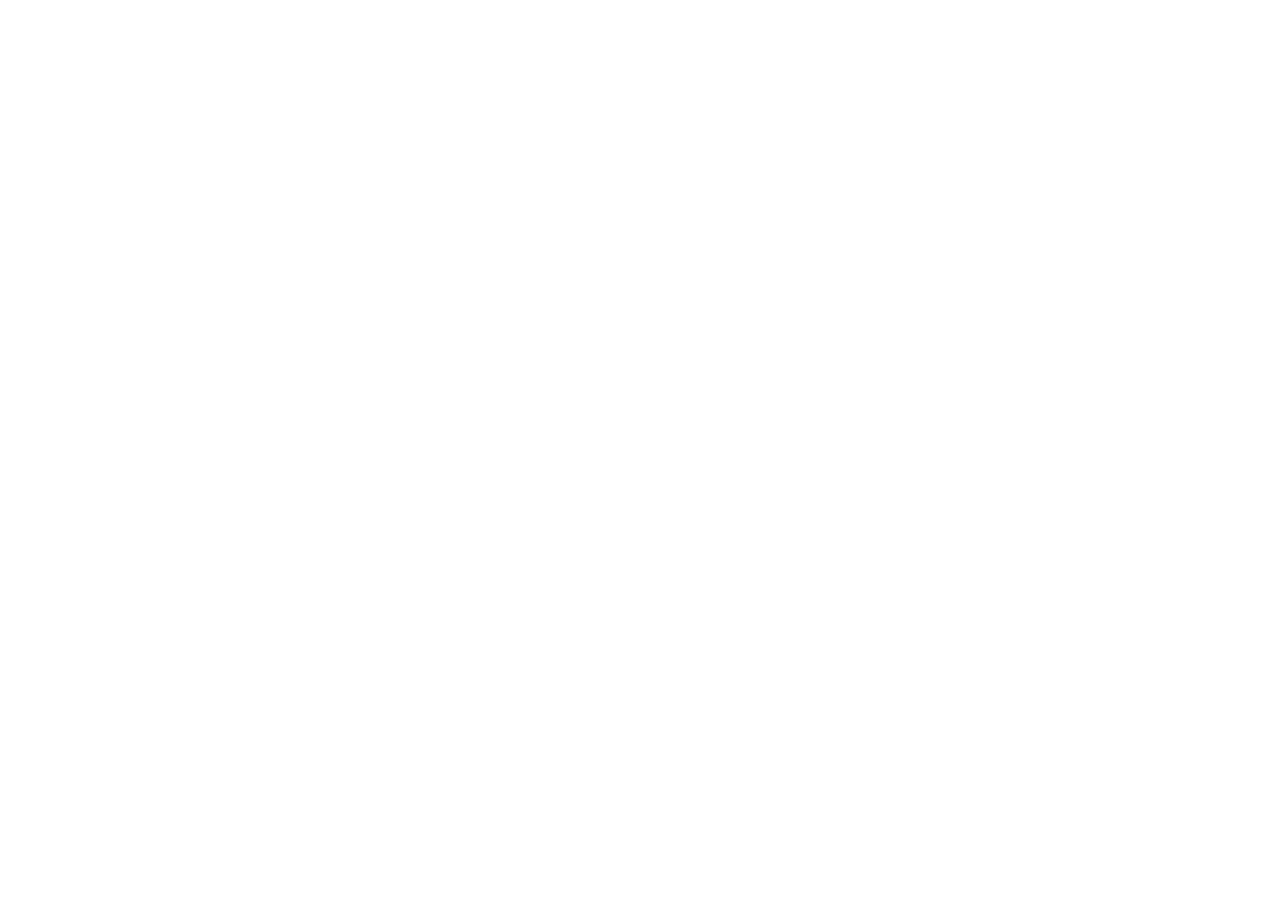
==== index.html @ 9b5c3ff9 "added basic html and bootstrap to pages" ====
<!DOCTYPE html>
<html lang="en">
<head>
    <meta charset="UTF-8">
    <meta name="viewport" content="width=device-width, initial-scale=1.0">
    <meta http-equiv="X-UA-Compatible" content="ie=edge">
    <link rel="stylesheet" href="https://stackpath.bootstrapcdn.com/bootstrap/4.3.1/css/bootstrap.min.css" integrity="sha384-ggOyR0iXCbMQv3Xipma34MD+dH/1fQ784/j6cY/iJTQUOhcWr7x9JvoRxT2MZw1T" crossorigin="anonymous">
    <title>About Levi</title>
</head>
<body>
    
</body>
</html>
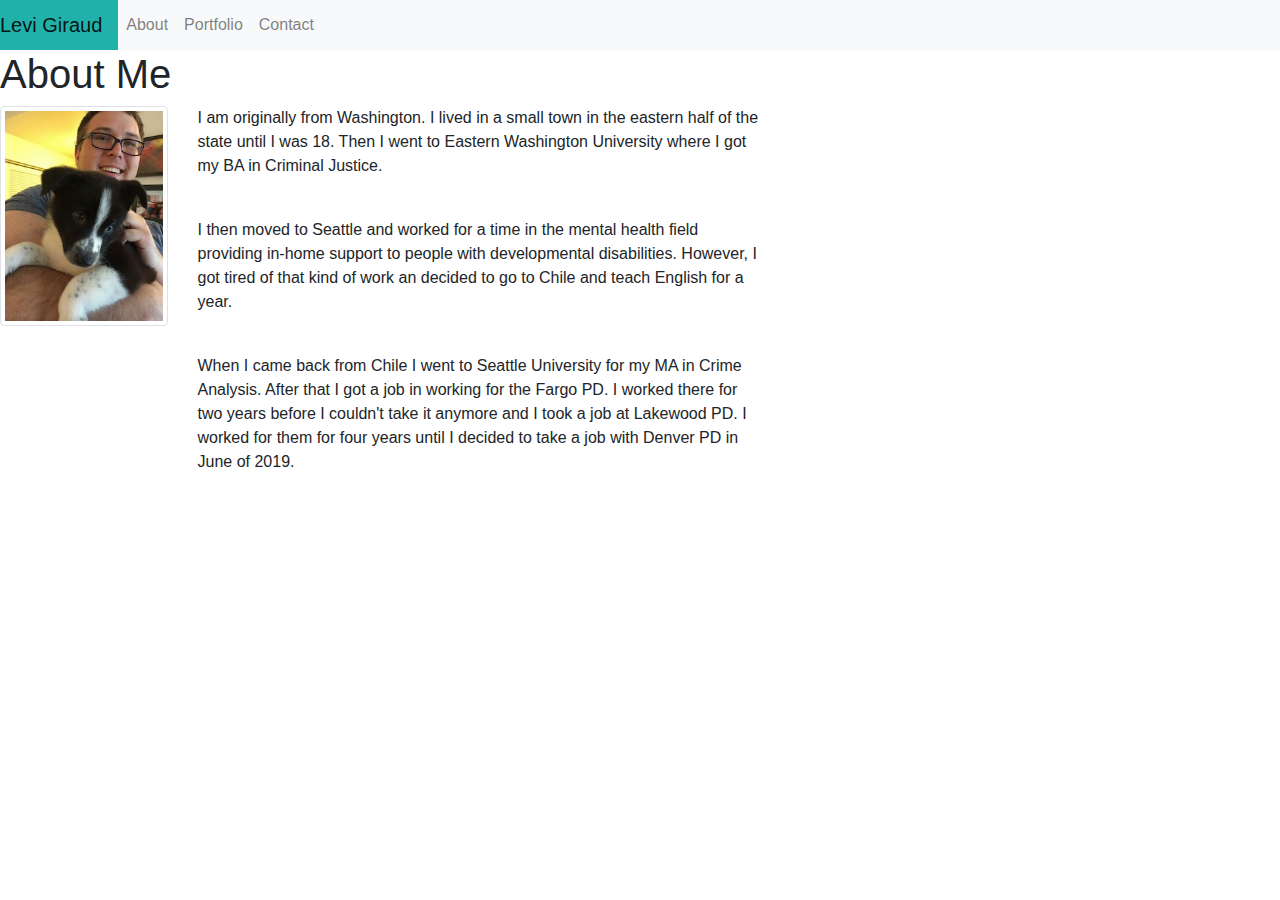
==== commit 7d27ffef: "added a bunch of stuff, should have committed more often" ====
--- a/index.html
+++ b/index.html
@@ -1,13 +1,94 @@
 <!DOCTYPE html>
 <html lang="en">
+
 <head>
     <meta charset="UTF-8">
     <meta name="viewport" content="width=device-width, initial-scale=1.0">
     <meta http-equiv="X-UA-Compatible" content="ie=edge">
-    <link rel="stylesheet" href="https://stackpath.bootstrapcdn.com/bootstrap/4.3.1/css/bootstrap.min.css" integrity="sha384-ggOyR0iXCbMQv3Xipma34MD+dH/1fQ784/j6cY/iJTQUOhcWr7x9JvoRxT2MZw1T" crossorigin="anonymous">
+    <link rel="stylesheet" href="https://stackpath.bootstrapcdn.com/bootstrap/4.3.1/css/bootstrap.min.css"
+        integrity="sha384-ggOyR0iXCbMQv3Xipma34MD+dH/1fQ784/j6cY/iJTQUOhcWr7x9JvoRxT2MZw1T" crossorigin="anonymous">
+    <link rel="stylesheet" type="text/css" href="assets/css/style.css">
     <title>About Levi</title>
 </head>
+
 <body>
-    
+
+    <div class="container.fluid">
+        <div class="row-fluid">
+            <nav class="navbar navbar-expand-lg navbar-light bg-light navbarContainer">
+                <div class="mr-auto navbarItems">
+                    <a class="navbar-brand" href="#">Levi Giraud</a>
+                </div>
+                <button class="navbar-toggler" type="button" data-toggle="collapse" data-target="#navbarNav"
+                    aria-controls="navbarNav" aria-expanded="false" aria-label="Toggle navigation">
+                    <span class="navbar-toggler-icon"></span>
+                </button>
+                <div class="collapse navbar-collapse ml-auto" id="navbarNav">
+                    <ul class="navbar-nav">
+                        <li class="nav-item">
+                            <a class="nav-link" href="index.html">About<span class="sr-only">(current)</span></a>
+                        </li>
+                        <li class="nav-item">
+                            <a class="nav-link" href="portfolio.html">Portfolio</a>
+                        </li>
+                        <li class="nav-item">
+                            <a class="nav-link" href="contact.html">Contact</a>
+                        </li>
+                    </ul>
+                </div>
+            </nav>
+        </div>
+    </div>
+    <div class="container aboutContainer">
+        
+        <div class="col-8 aboutContainer">
+            <div class="row">
+                <div class="col-12">
+                    <h1>About Me</h1>
+                </div>
+            </div>
+            <div class="row">
+                <div class="col-md-3">
+                    <img src="assets/images/LeviGiraud.jpg" alt="leviGiraud" class="img-thumbnail">
+                </div>
+                <div class="col-md-9">
+                    <p>
+                        I am originally from Washington. I lived in a small town in the eastern half of the state
+                        until
+                        I was 18. Then I went to Eastern Washington University where I got my BA in Criminal
+                        Justice.
+                    </p><br>
+                    <p>
+                        I then moved to Seattle and worked for a time in the mental health field providing in-home
+                        support to people with developmental disabilities. However, I got tired of that kind of work
+                        an
+                        decided to go to Chile and teach English for a year.
+                    </p><br>
+                    <p>
+                        When I came back from Chile I went to Seattle University for my MA in Crime Analysis. After
+                        that
+                        I got a job in working for the Fargo PD. I worked there for two years before I couldn't take
+                        it
+                        anymore and I took a job at Lakewood PD. I worked for them for four years until I decided to
+                        take a job with Denver PD in June of 2019.
+                    </p><br>
+                </div>
+            </div>
+        </div>
+
+    </div>
+
+
+
+    <script src="https://code.jquery.com/jquery-3.3.1.slim.min.js"
+        integrity="sha384-q8i/X+965DzO0rT7abK41JStQIAqVgRVzpbzo5smXKp4YfRvH+8abtTE1Pi6jizo"
+        crossorigin="anonymous"></script>
+    <script src="https://cdnjs.cloudflare.com/ajax/libs/popper.js/1.14.7/umd/popper.min.js"
+        integrity="sha384-UO2eT0CpHqdSJQ6hJty5KVphtPhzWj9WO1clHTMGa3JDZwrnQq4sF86dIHNDz0W1"
+        crossorigin="anonymous"></script>
+    <script src="https://stackpath.bootstrapcdn.com/bootstrap/4.3.1/js/bootstrap.min.js"
+        integrity="sha384-JjSmVgyd0p3pXB1rRibZUAYoIIy6OrQ6VrjIEaFf/nJGzIxFDsf4x0xIM+B07jRM"
+        crossorigin="anonymous"></script>
 </body>
+
 </html>--- a/assets/css/style.css
+++ b/assets/css/style.css
@@ -0,0 +1,45 @@
+/* navbar specific css */
+.navbarContainer {
+    padding: 0;
+}
+
+.navbarItems {
+    line-height: 40px;
+    background-color: lightseagreen;
+    color: white;
+}
+
+/* content page css */
+.formContainer {
+    margin-top: 20px;
+}
+
+/* about page css */
+.aboutContainer {
+    padding: 0;
+    margin: 0;
+}
+
+/* portfolio page css */
+.portfolioImageDiv {
+    padding: 0;
+    margin: 15px;
+}
+.portfolio-image {
+    width: 100%;
+    height: 100%;
+}
+
+.text-block {
+    position: absolute;
+    background-color: #4aaaa5;
+    color: white;
+    width: 100%;
+    text-align: center;
+    bottom: 5%;
+    font-family: Arial, Helvetica, sans-serif;
+    font-size: small;
+    padding: 8px 8px;
+}
+
+
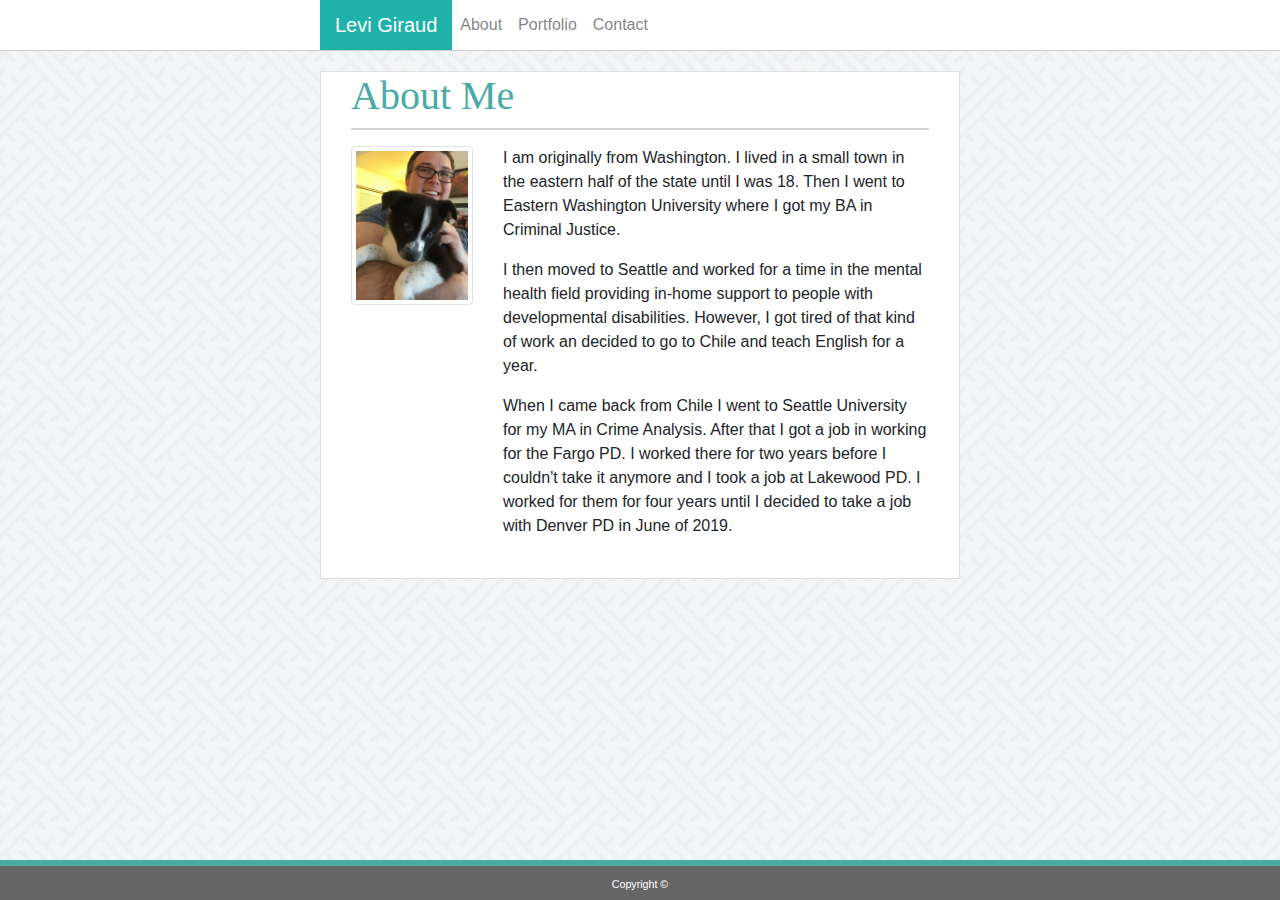
==== commit d80baa30: "reworked some of the elements and added more css" ====
--- a/index.html
+++ b/index.html
@@ -14,16 +14,17 @@
 <body>
 
     <div class="container.fluid">
-        <div class="row-fluid">
-            <nav class="navbar navbar-expand-lg navbar-light bg-light navbarContainer">
-                <div class="mr-auto navbarItems">
-                    <a class="navbar-brand" href="#">Levi Giraud</a>
+        <div class="container col-12 navbarHeader">
+
+            <nav class="navbar navbar-expand-lg navbar-light navbarContainer d-flex">
+                <div class="navbarItems">
+                    <a class="navbar-brand" style="color: white;" href="#">Levi Giraud</a>
                 </div>
                 <button class="navbar-toggler" type="button" data-toggle="collapse" data-target="#navbarNav"
                     aria-controls="navbarNav" aria-expanded="false" aria-label="Toggle navigation">
                     <span class="navbar-toggler-icon"></span>
                 </button>
-                <div class="collapse navbar-collapse ml-auto" id="navbarNav">
+                <div class="collapse navbar-collapse" id="navbarNav">
                     <ul class="navbar-nav">
                         <li class="nav-item">
                             <a class="nav-link" href="index.html">About<span class="sr-only">(current)</span></a>
@@ -37,16 +38,16 @@
                     </ul>
                 </div>
             </nav>
+
         </div>
-    </div>
-    <div class="container aboutContainer">
-        
-        <div class="col-8 aboutContainer">
+
+        <div class="container col-6" id="aboutMe">
             <div class="row">
-                <div class="col-12">
+                <div class="col-12 section-headers">
                     <h1>About Me</h1>
                 </div>
             </div>
+            <hr class="section-headers-divider">
             <div class="row">
                 <div class="col-md-3">
                     <img src="assets/images/LeviGiraud.jpg" alt="leviGiraud" class="img-thumbnail">
@@ -57,13 +58,13 @@
                         until
                         I was 18. Then I went to Eastern Washington University where I got my BA in Criminal
                         Justice.
-                    </p><br>
+                    </p>
                     <p>
                         I then moved to Seattle and worked for a time in the mental health field providing in-home
                         support to people with developmental disabilities. However, I got tired of that kind of work
                         an
                         decided to go to Chile and teach English for a year.
-                    </p><br>
+                    </p>
                     <p>
                         When I came back from Chile I went to Seattle University for my MA in Crime Analysis. After
                         that
@@ -75,8 +76,12 @@
                 </div>
             </div>
         </div>
+    </div>
 
+    <div class="row">
+        <footer class="col-12" style="position: absolute;"><p id="footerText">Copyright ©</p></footer>
     </div>
+
 
 
 
--- a/assets/css/style.css
+++ b/assets/css/style.css
@@ -1,23 +1,91 @@
+.navbarHeader{
+    background-color: #ffffff;
+    border-bottom: 1px solid #cccccc;
+    margin: 0px 0px 20px 0px;
+    padding: 0;
+}
+
+html {
+    position: relative;
+    min-height: 100%;
+}
+
+body {
+    background-color: #efeee7;
+    margin: 0;
+    padding: 0;
+    top: 0;
+    height: 100%;
+    background-image: url(../images/interlaced.png);
+}
+
+footer {
+    background-color: #666666;
+    height: 40px;
+    left: 0;
+    bottom: 0;
+    border-top: solid 6px #4aaaa5;
+    color: #ffffff;
+    font-size: 8pt;
+    text-align: center;
+}
+
+#footerText {
+    padding-top: 10px;
+}
+
+/* reusable section elements */
+.section-headers-divider {
+    border: 1px solid lightgray;
+    padding: 0;
+    margin-top: 0;
+}
+
+.section-headers {
+    color: #4aaaa5;
+    line-height: 300%;
+    font-family: 'Georgia', Times, Times New Roman, serif;
+}
+
 /* navbar specific css */
 .navbarContainer {
     padding: 0;
+    margin-left: 25%;
 }
 
 .navbarItems {
     line-height: 40px;
     background-color: lightseagreen;
-    color: white;
+    text-align: center;
+    padding: 0px 15px 0px 15px;
+    margin: 0;
 }
 
-/* content page css */
-.formContainer {
+.navbar-brand {
+    margin: 0;
+}
+
+
+/* contact page css */
+#contactMe {
+    background-color: #ffffff;
     margin-top: 20px;
+    margin-bottom: 20px;
+    border: 1pt solid #dddddd;
+    padding: 0px 30px 0px;
+}
+
+#contactSubmit {
+    margin-bottom: 10px;
 }
 
 /* about page css */
-.aboutContainer {
-    padding: 0;
-    margin: 0;
+#aboutMe {
+    background-color: #ffffff;
+    margin-top: 20px;
+    margin-bottom: 20px;
+    border: 1pt solid #dddddd;
+    padding: 0px 30px 0px;
 }
 
 /* portfolio page css */
@@ -25,9 +93,19 @@
     padding: 0;
     margin: 15px;
 }
+
+#portfolio {
+    background-color: #ffffff;
+    margin-top: 20px;
+    margin-bottom: 20px;
+    border: 1pt solid #dddddd;
+    padding: 0px 30px 0px;
+}
+
 .portfolio-image {
     width: 100%;
     height: 100%;
+    padding: 0;
 }
 
 .text-block {
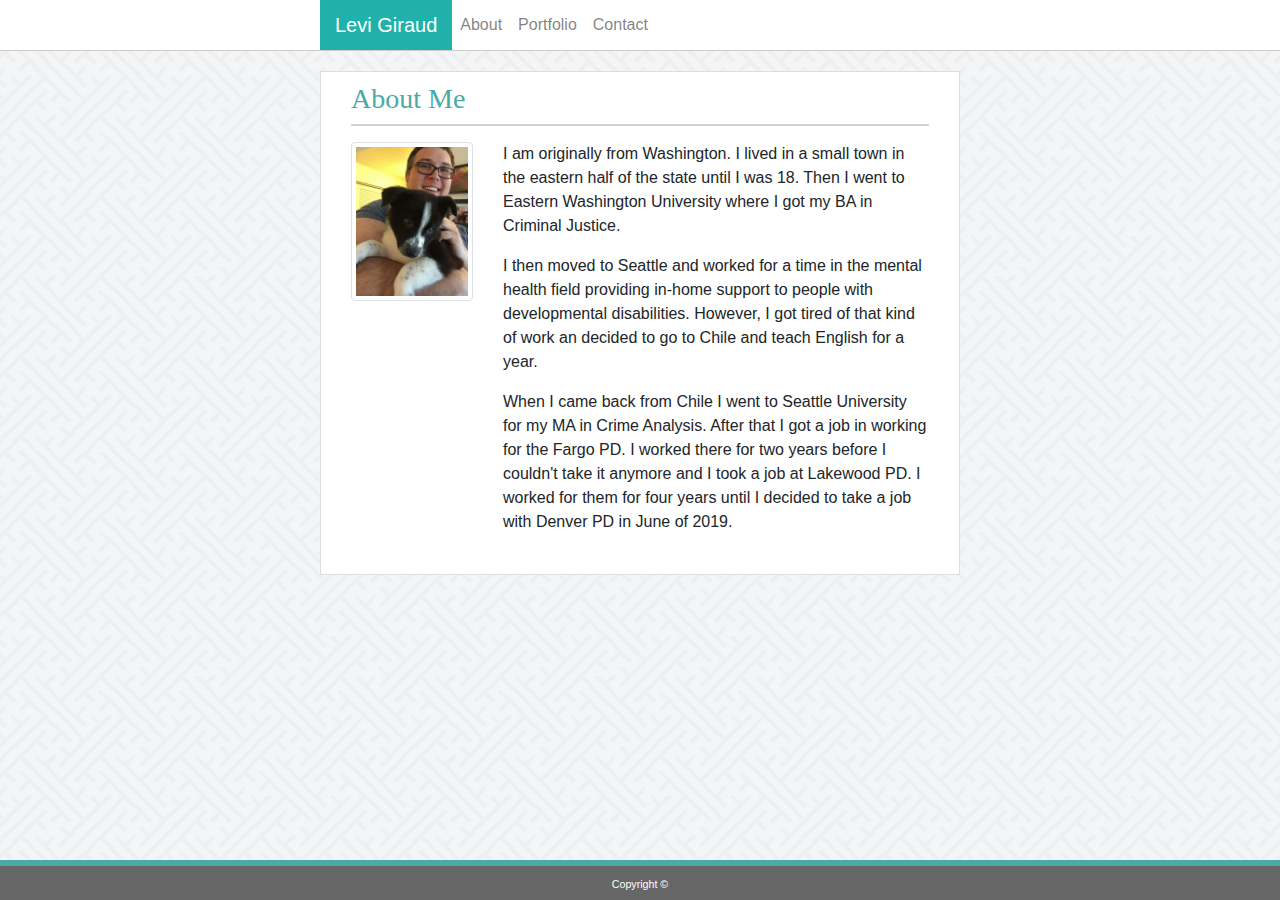
==== commit d15b72db: "added footer" ====
--- a/index.html
+++ b/index.html
@@ -44,7 +44,7 @@
         <div class="container col-6" id="aboutMe">
             <div class="row">
                 <div class="col-12 section-headers">
-                    <h1>About Me</h1>
+                    <h3>About Me</h3>
                 </div>
             </div>
             <hr class="section-headers-divider">
--- a/assets/css/style.css
+++ b/assets/css/style.css
@@ -23,7 +23,7 @@
     background-color: #666666;
     height: 40px;
     left: 0;
-    bottom: 0;
+    bottom: 0px;
     border-top: solid 6px #4aaaa5;
     color: #ffffff;
     font-size: 8pt;
@@ -45,6 +45,7 @@
     color: #4aaaa5;
     line-height: 300%;
     font-family: 'Georgia', Times, Times New Roman, serif;
+    margin-top: 10px;
 }
 
 /* navbar specific css */
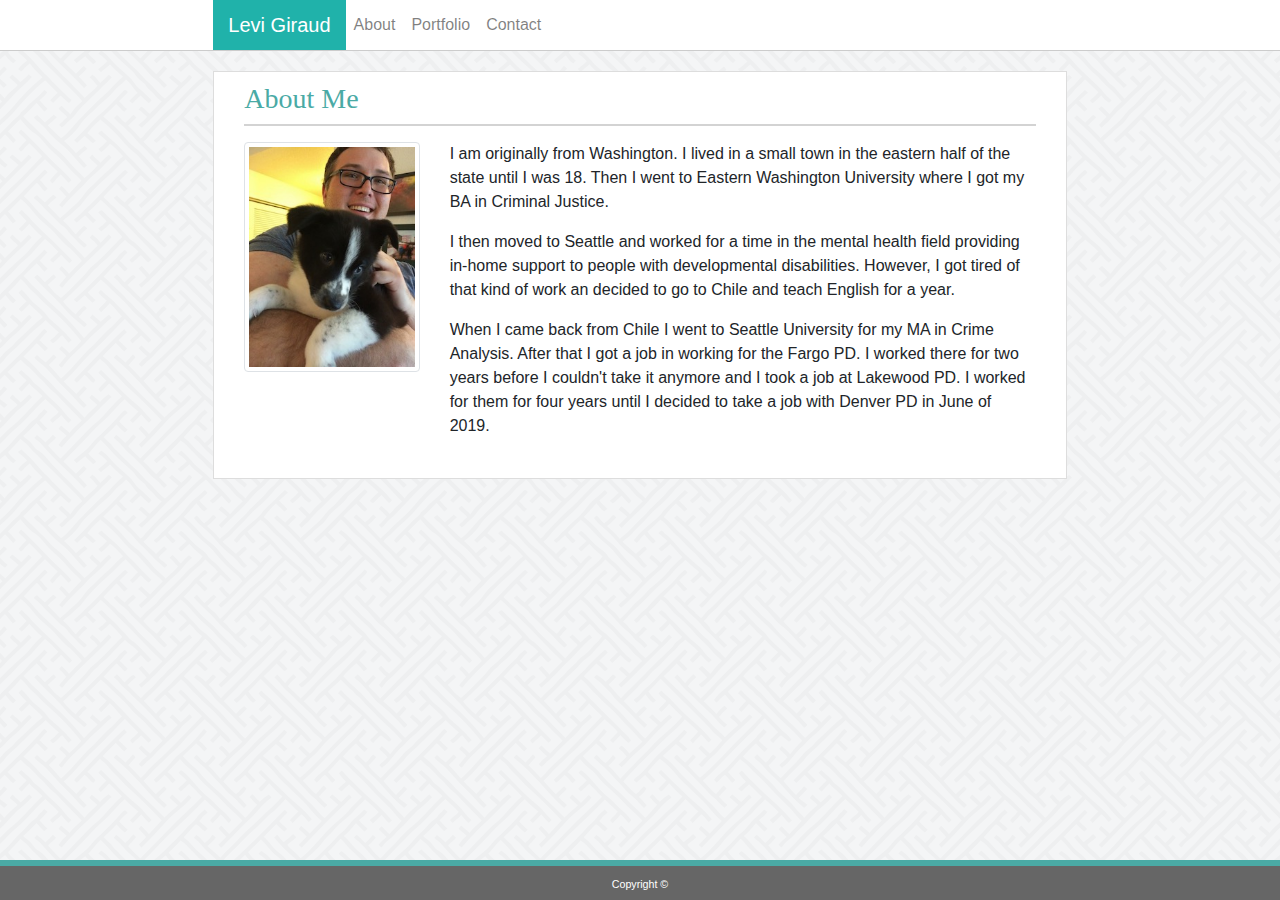
==== commit 0ce05269: "fixed footer and added responsive sizing" ====
--- a/index.html
+++ b/index.html
@@ -14,34 +14,36 @@
 <body>
 
     <div class="container.fluid">
-        <div class="container col-12 navbarHeader">
-
-            <nav class="navbar navbar-expand-lg navbar-light navbarContainer d-flex">
-                <div class="navbarItems">
-                    <a class="navbar-brand" style="color: white;" href="#">Levi Giraud</a>
+        <div class="container.fluid navbarHeader">
+            <div class="container col-xs-12 col-md-6 col-lg-8">
+                <div class="row">
+                    <nav class="navbar navbar-expand-lg navbar-light navbarContainer d-flex">
+                        <div class="navbarItems">
+                            <a class="navbar-brand" style="color: white;" href="#">Levi Giraud</a>
+                        </div>
+                        <button class="navbar-toggler" type="button" data-toggle="collapse" data-target="#navbarNav"
+                            aria-controls="navbarNav" aria-expanded="false" aria-label="Toggle navigation">
+                            <span class="navbar-toggler-icon"></span>
+                        </button>
+                        <div class="collapse navbar-collapse" id="navbarNav">
+                            <ul class="navbar-nav">
+                                <li class="nav-item">
+                                    <a class="nav-link" href="index.html">About<span class="sr-only">(current)</span></a>
+                                </li>
+                                <li class="nav-item">
+                                    <a class="nav-link" href="portfolio.html">Portfolio</a>
+                                </li>
+                                <li class="nav-item">
+                                    <a class="nav-link" href="contact.html">Contact</a>
+                                </li>
+                            </ul>
+                        </div>
+                    </nav>
                 </div>
-                <button class="navbar-toggler" type="button" data-toggle="collapse" data-target="#navbarNav"
-                    aria-controls="navbarNav" aria-expanded="false" aria-label="Toggle navigation">
-                    <span class="navbar-toggler-icon"></span>
-                </button>
-                <div class="collapse navbar-collapse" id="navbarNav">
-                    <ul class="navbar-nav">
-                        <li class="nav-item">
-                            <a class="nav-link" href="index.html">About<span class="sr-only">(current)</span></a>
-                        </li>
-                        <li class="nav-item">
-                            <a class="nav-link" href="portfolio.html">Portfolio</a>
-                        </li>
-                        <li class="nav-item">
-                            <a class="nav-link" href="contact.html">Contact</a>
-                        </li>
-                    </ul>
-                </div>
-            </nav>
-
+            </div>
         </div>
 
-        <div class="container col-6" id="aboutMe">
+        <div class="container col-xs-12 col-md-6 col-lg-8" id="aboutMe">
             <div class="row">
                 <div class="col-12 section-headers">
                     <h3>About Me</h3>
@@ -75,13 +77,12 @@
                     </p><br>
                 </div>
             </div>
-        </div>
+        </div>   
     </div>
-
     <div class="row">
-        <footer class="col-12" style="position: absolute;"><p id="footerText">Copyright ©</p></footer>
+        <footer class="col-12" style="position: absolute;"><p style="margin: 0;" id="footerText">Copyright ©</p></footer>
     </div>
-
+    
 
 
 
--- a/assets/css/style.css
+++ b/assets/css/style.css
@@ -13,10 +13,11 @@
 body {
     background-color: #efeee7;
     margin: 0;
-    padding: 0;
+    padding: 0px 0px 40px 0px;
     top: 0;
     height: 100%;
     background-image: url(../images/interlaced.png);
+    
 }
 
 footer {
@@ -51,7 +52,6 @@
 /* navbar specific css */
 .navbarContainer {
     padding: 0;
-    margin-left: 25%;
 }
 
 .navbarItems {
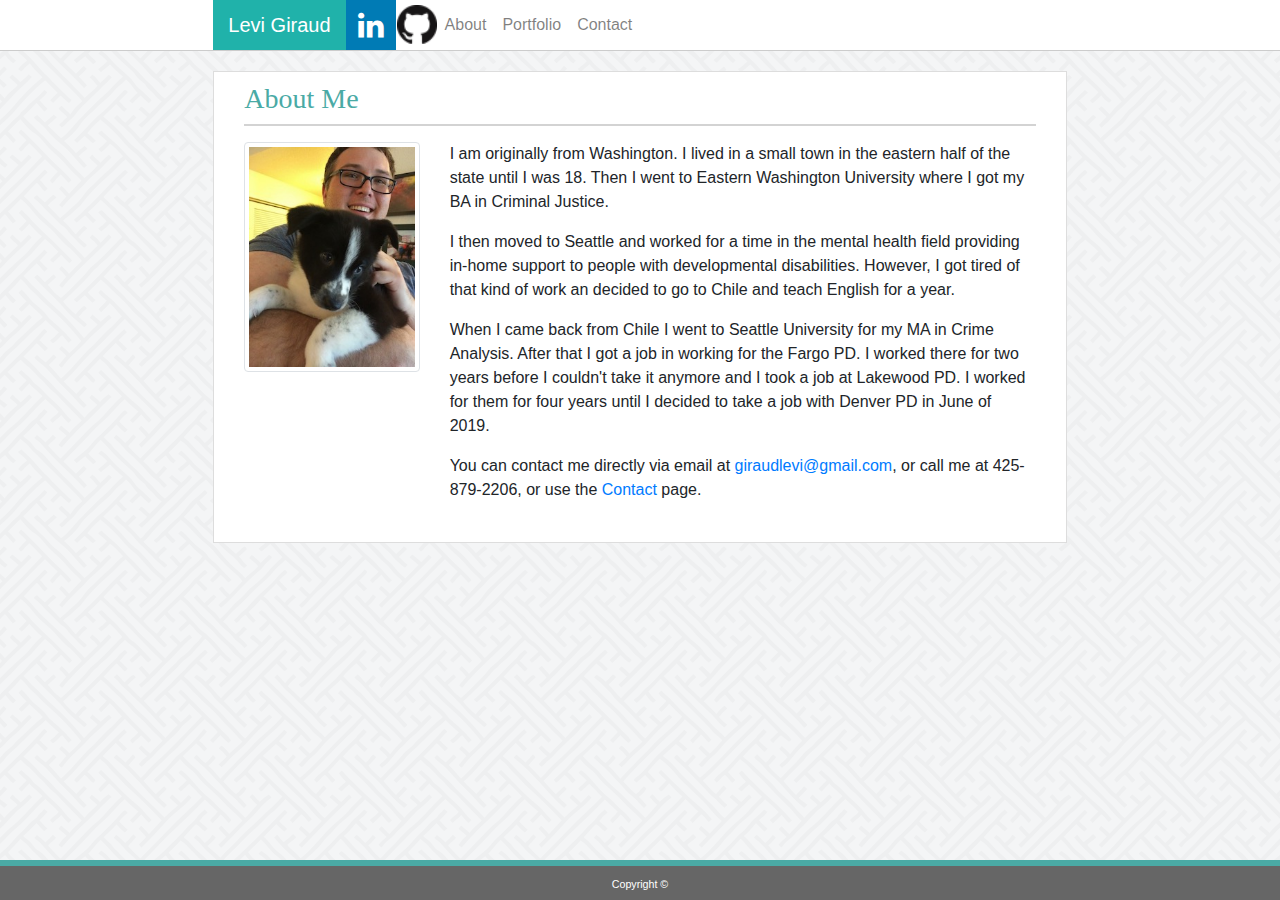
==== commit b7e484d3: "added icons for github and linkedin pages, updated my about me page with email and phone number." ====
--- a/index.html
+++ b/index.html
@@ -7,6 +7,7 @@
     <meta http-equiv="X-UA-Compatible" content="ie=edge">
     <link rel="stylesheet" href="https://stackpath.bootstrapcdn.com/bootstrap/4.3.1/css/bootstrap.min.css"
         integrity="sha384-ggOyR0iXCbMQv3Xipma34MD+dH/1fQ784/j6cY/iJTQUOhcWr7x9JvoRxT2MZw1T" crossorigin="anonymous">
+    <link rel="stylesheet" href="https://cdnjs.cloudflare.com/ajax/libs/font-awesome/4.7.0/css/font-awesome.min.css">
     <link rel="stylesheet" type="text/css" href="assets/css/style.css">
     <title>About Levi</title>
 </head>
@@ -27,6 +28,14 @@
                         </button>
                         <div class="collapse navbar-collapse" id="navbarNav">
                             <ul class="navbar-nav">
+                                <li>
+                                    <a href="https://www.linkedin.com/in/levigiraud/" class="fa fa-linkedin"></a>
+                                </li>
+                                <li>
+                                    <a href="https://github.com/levgir">
+                                        <img src="assets/images/GitHub-Mark 2/PNG/GitHub-Mark-32px.png" class="gitHubLink" alt="githubIcon">
+                                    </a>
+                                </li>
                                 <li class="nav-item">
                                     <a class="nav-link" href="index.html">About<span class="sr-only">(current)</span></a>
                                 </li>
@@ -74,6 +83,9 @@
                         it
                         anymore and I took a job at Lakewood PD. I worked for them for four years until I decided to
                         take a job with Denver PD in June of 2019.
+                    </p>
+                    <p>
+                        You can contact me directly via email at <a href="mailto:giraudlevi@gmail.com">giraudlevi@gmail.com</a>, or call me at 425-879-2206, or use the <a href="contact.html">Contact</a> page.
                     </p><br>
                 </div>
             </div>
--- a/assets/css/style.css
+++ b/assets/css/style.css
@@ -66,6 +66,42 @@
     margin: 0;
 }
 
+.nav-item {
+    margin-top: 5px;
+}
+
+/* linkedin icon css */
+.fa {
+    padding: 10px;
+    font-size: 30px;
+    height: 50px;
+    width: 50px;
+    text-align: center;
+    text-decoration: none;
+  }
+  
+  
+.fa:hover {
+    opacity: 0.7;
+}
+
+.fa-linkedin {
+    background: #007bb5;
+    color: white;
+}
+
+/* GitHub icon CSS */
+.gitHubLink {
+    height: 40px;
+    width: 40px;
+    margin-top: 5px;
+    margin-left: 1px;
+}
+
+.gitHubLink:hover {
+    opacity: 0.7;
+}
+
 
 /* contact page css */
 #contactMe {
@@ -122,3 +158,4 @@
 }
 
 
+
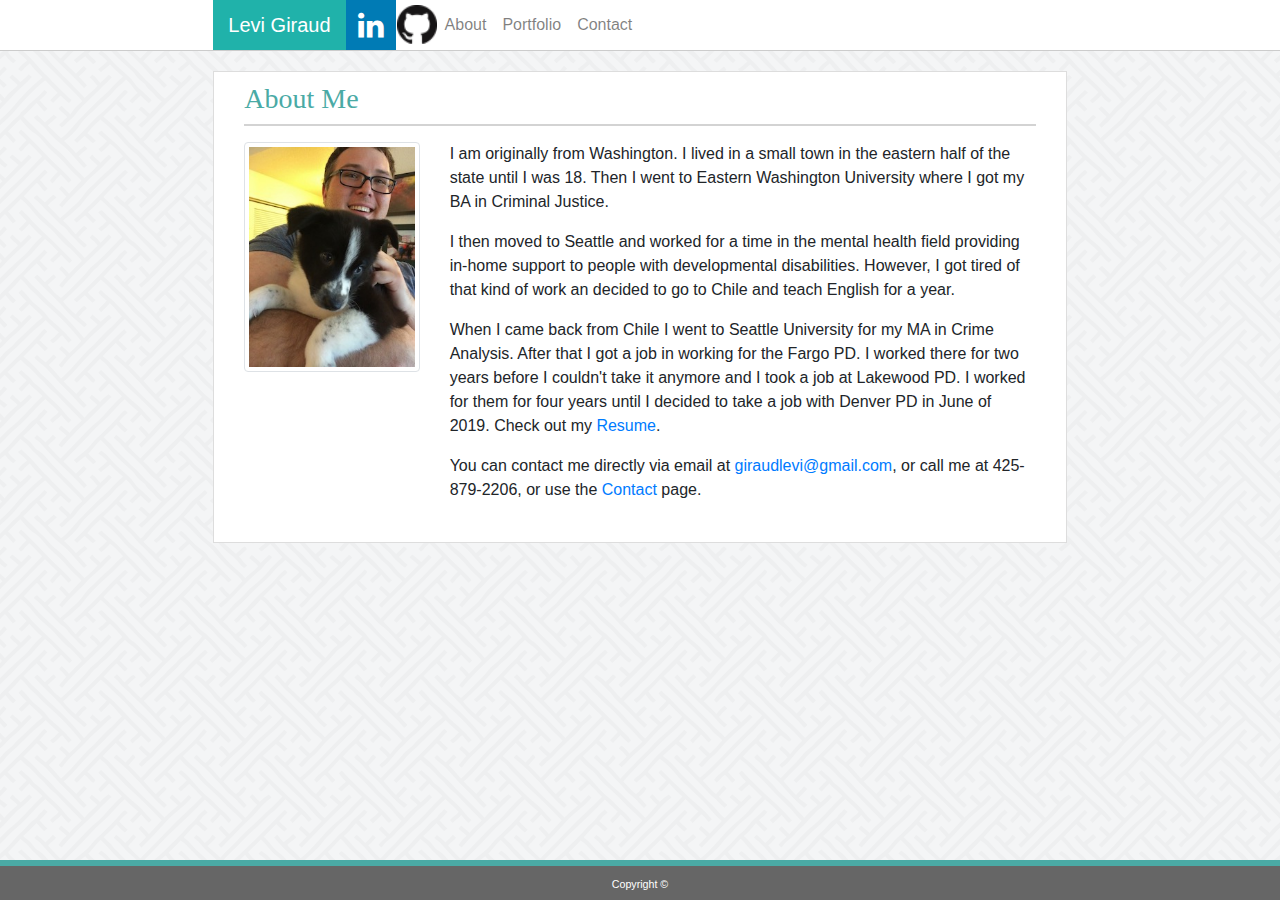
==== commit 62aab4c1: "added a link to my resume on my about page." ====
--- a/index.html
+++ b/index.html
@@ -82,7 +82,7 @@
                         I got a job in working for the Fargo PD. I worked there for two years before I couldn't take
                         it
                         anymore and I took a job at Lakewood PD. I worked for them for four years until I decided to
-                        take a job with Denver PD in June of 2019.
+                        take a job with Denver PD in June of 2019. Check out my <a href="https://drive.google.com/file/d/1YYFbNvD_Ylk-bGfG6YYIrWAEDZnfciwR/view?usp=sharing">Resume</a>.
                     </p>
                     <p>
                         You can contact me directly via email at <a href="mailto:giraudlevi@gmail.com">giraudlevi@gmail.com</a>, or call me at 425-879-2206, or use the <a href="contact.html">Contact</a> page.
